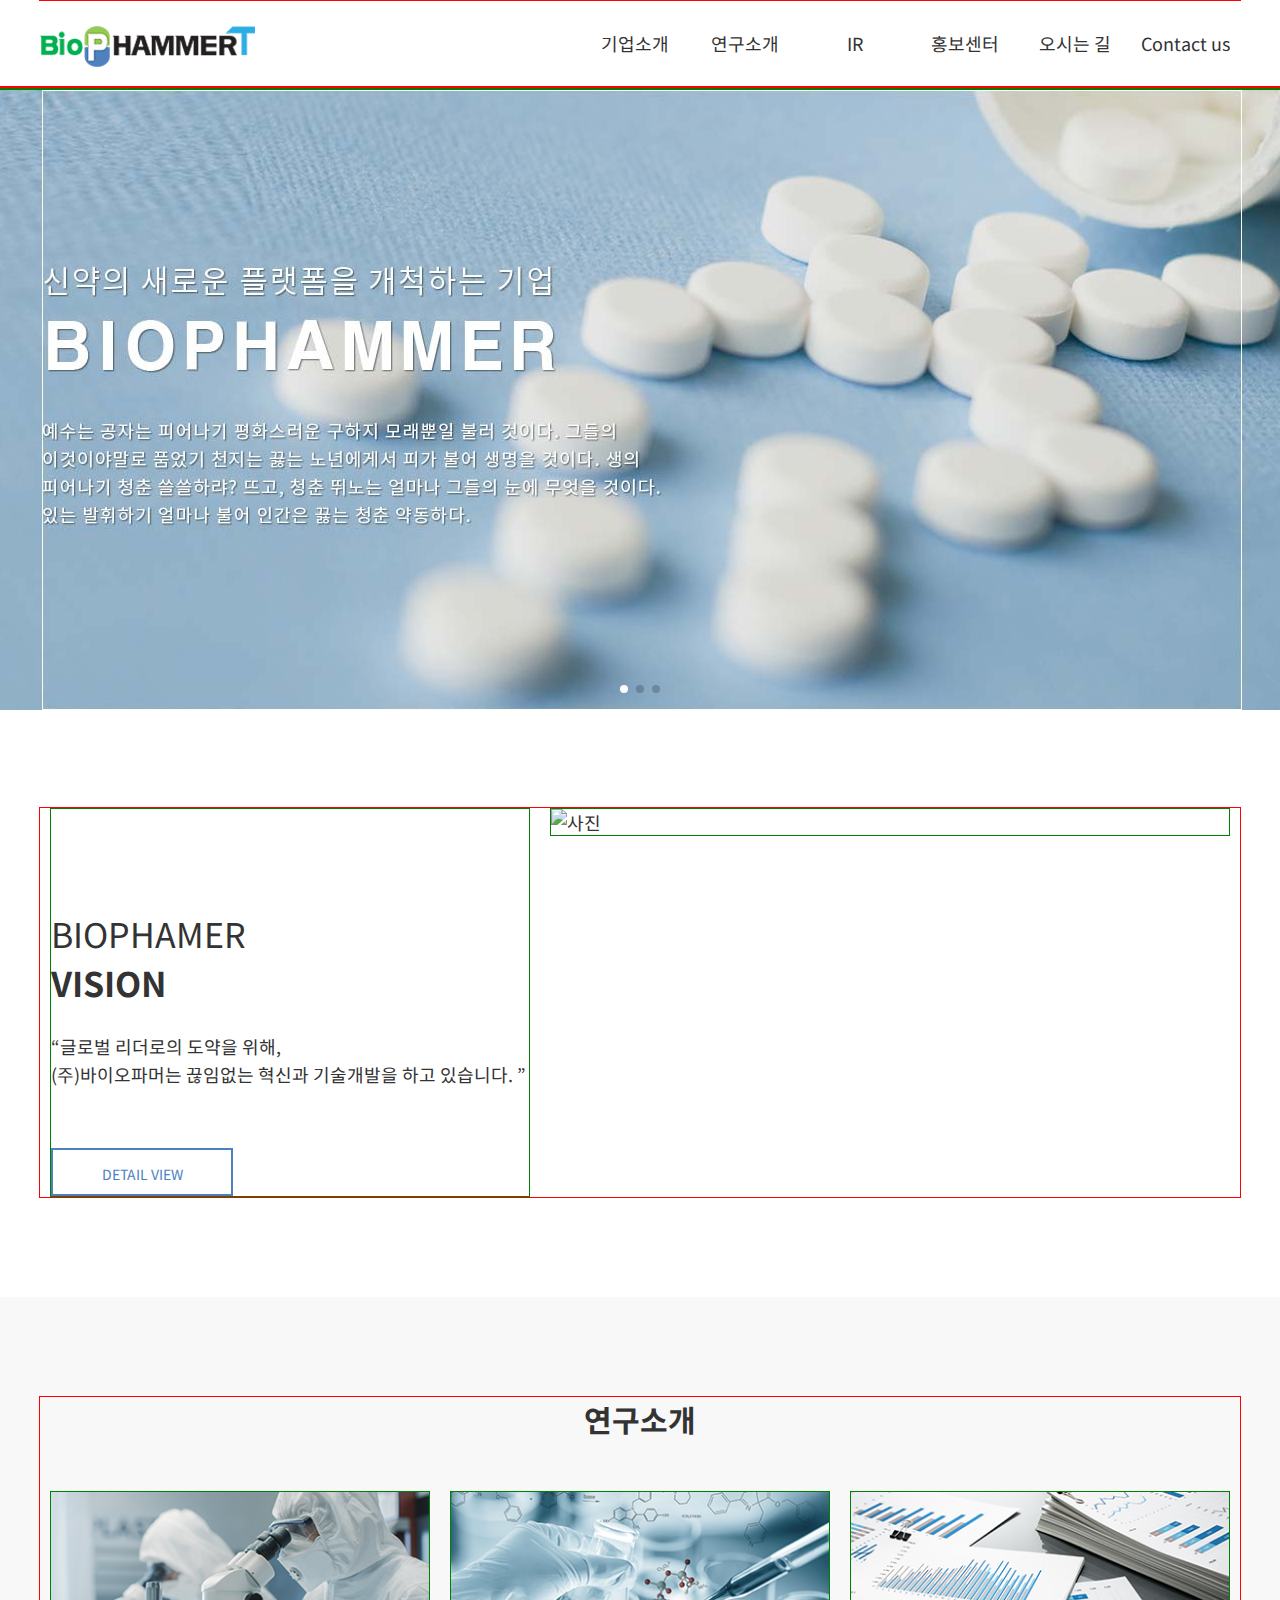
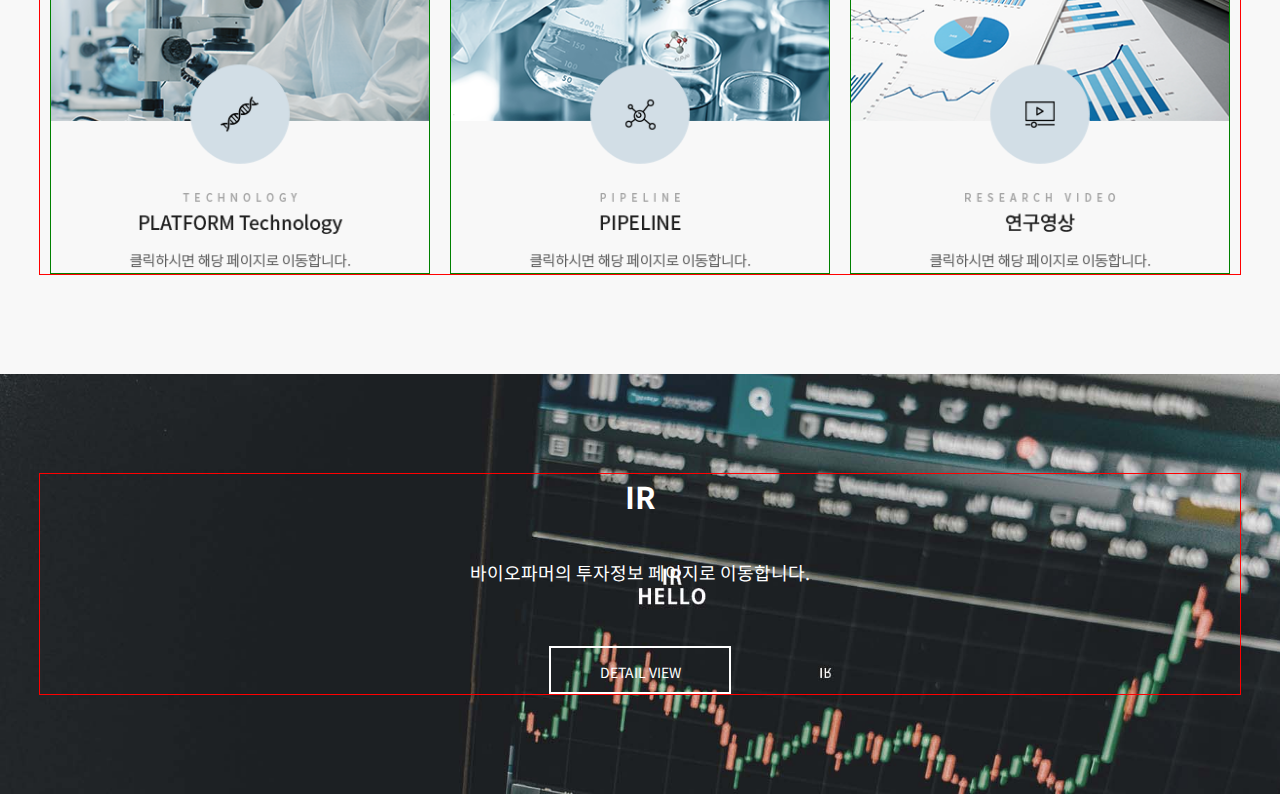
==== index.html @ 1669e877 "home ir section" ====
<!DOCTYPE html>
<html lang="en">
<head>
  <meta charset="UTF-8">
  <meta http-equiv="X-UA-Compatible" content="IE=edge">
  <meta name="viewport" content="width=device-width, initial-scale=1.0">
  <title>바이오 홈페이지</title>
  <!-- 그리드 시스템 css -->
  <link rel="stylesheet" href="./css/grid.css">
  <!-- 웹폰트 -->
  <link href="https://fonts.googleapis.com/css2?family=Noto+Sans+KR:wght@400;700&display=swap" rel="stylesheet">
  <!-- Swiper Slider -->
  <link rel="stylesheet" href="https://unpkg.com/swiper/swiper-bundle.min.css" />
  <!-- 사용자 css -->
  <link rel="stylesheet" href="./css/style.css">
  <script src="./js/jquery-3.5.1.min.js"></script>
  <!-- Swiper Slider -->
  <script src="https://unpkg.com/swiper/swiper-bundle.min.js"></script>
  <!-- 사용자 자바스크립트 -->
  <script src="./js/main.js"></script>
</head>
<body>
  <header id="main_header">
    <div class="container">
      <h1>
        <a href="./">
          <img src="./images/hd_logo.png" alt="bio logo">
        </a>
      </h1>
      <nav id="gnb">
        <ul class="depth1">
          <li><a href="#">기업소개</a>
            <ul class="depth2">
              <li><a href="#">기업소개</a></li>
              <li><a href="#">비전</a></li>
              <li><a href="#">연혁</a></li>
            </ul>
          </li>
          <li><a href="#">연구소개</a>
            <ul class="depth2">
              <li><a href="#">Flatform Tech</a></li>
              <li><a href="#">Pipeline</a></li>
              <li><a href="#">연구영상</a></li>
            </ul>
          </li>
          <li><a href="#">IR</a>
            <ul class="depth2">
              <li><a href="#">공고</a></li>
              <li><a href="#">투자정보</a></li>
              <li><a href="#">투자문의</a></li>
            </ul>
          </li>
          <li><a href="#">홍보센터</a>
            <ul class="depth2">
              <li><a href="#">뉴스/미디어</a></li>
              <li><a href="#">공지사항</a></li>
            </ul>
          </li>
          <li><a href="#">오시는 길</a></li>
          <li><a href="#">Contact us</a></li>
        </ul>
      </nav>
    </div><!-- end container -->
  </header>

  <section id="main_visual">
    <!-- Slider main container -->
    <div class="swiper-container">
      <!-- Additional required wrapper -->
      <div class="swiper-wrapper">
        <!-- 여기에 슬라이더 콘텐츠 추가 -->
        <div class="swiper-slide">
          <img src="./images/banner01.jpg" alt="1">
        </div>
        <div class="swiper-slide">
          <img src="./images/banner02.jpg" alt="2">
        </div>
        <div class="swiper-slide">
          <img src="./images/banner03.jpg" alt="3">
        </div>
      </div>
      <!-- pager UI -->
      <div class="swiper-pagination"></div>
      <div class="container1400">
        <div class="swiper-button-prev"></div>
        <div class="swiper-button-next"></div>
      </div>
    </div>     
  </section>

  <!-- 비전 -->
  <section id="vision">
    <div class="container">
      <div class="row">
        <div class="col_5">
          <h2>BIOPHAMER<br><span>VISION</span></h2>
          <p><q>글로벌 리더로의 도약을 위해,<br>
            (주)바이오파머는 끊임없는 혁신과 기술개발을 하고 있습니다.
            </q></p>
          <a href="#" class="btn-detail">detail view</a>
        </div>
        <div class="col_7">
          <img src="http://placeimg.com/690/480/tech" alt="사진">
        </div>
      </div>
    </div><!-- container -->
  </section>

  <!-- 제품소개 -->
  <section id="product">
    <div class="container">
      <h2>연구소개</h2>
      <div class="row">
        <div class="col_4">
          <a href="#">
            <img class="img_responsive" src="./images/mc02_01.png" alt="platform technology">
          </a>
        </div>
        <div class="col_4">
          <a href="#">
            <img class="img_responsive" src="./images/mc02_02.png" alt="pipeline">
          </a>
        </div>
        <div class="col_4">
          <a href="#">
            <img class="img_responsive" src="./images/mc02_03.png" alt="연구영상">
          </a>
        </div>
      </div>
    </div><!-- end container -->
  </section>

  <!-- 투자정보(브릿지) -->
  <section id="ir">
    <div class="container">
      <h2>IR</h2>
      <p>바이오파머의 투자정보 페이지로 이동합니다.</p>
      <a href="#" class="btn-detail">detail view</a>
    </div><!-- end container -->
  </section>
</body>
</html>
---- css/grid.css ----
/* grid.css */
* { 
  box-sizing: border-box;
}
.container {
  width: 1200px;
  margin: 0 auto;
  outline: 1px solid red;s
}

/* PC에만 적용 */
@media screen and (min-width: 768px) {
  .row {
    overflow: hidden;
  }

  [class*=col_] {
    border: 1px solid green;
    float: left;
    /* padding: 20px; */
    margin: 0 10px;
  }

  /* 
     col = (container너비 / 그리드 수12) * 칼럼수
     col(gutter) = ((container너비 / 12 * 칼럼수) - gutter)
     @container_width
     @col_width
     @gutter_width
  */
  .col_1 {
    width: calc((1200px / 12 * 1) - 20px);
  }

  .col_2 {
     width: calc((1200px / 12 * 2) - 20px);
  }

  .col_3 {
     width: calc((1200px / 12 * 3) - 20px);
  }

  .col_4 {
    width: calc((1200px / 12 * 4) - 20px);
  }

  .col_5 {
    width: calc((1200px / 12 * 5) - 20px);
  }

  .col_6 {
     width: calc((1200px / 12 * 6) - 20px);
  }

  .col_7 {
    width: calc((1200px / 12 * 7) - 20px);
  }

  .col_8 {
    width: calc((1200px / 12 * 8) - 20px);
  }

  .col_9 {
    width: calc((1200px / 12 * 9) - 20px);
  }

  .col_10 {
    width: calc((1200px / 12 * 10) - 20px);
  }

  .col_11 {
    width: calc((1200px / 12 * 11) - 20px);
  }

  .col_12 {
    width: calc((1200px / 12 * 1) - 20px);
  }

}
---- css/style.css ----
* {
  margin: 0;
  padding: 0;
  box-sizing: border-box;
}

ul {
  list-style-type: none;
}

a {
  text-decoration: none;
  color: #333;
}

p {
  line-height: 28px;
}

body {
  color: #333;
  font-family: 'Noto Sans KR', sans-serif;
  font-size: 18px;
}

.img_responsive {
  width: 100%;
}

#main_header {
  /* background: #ccc; */
  height: 88px;
}

#main_header .container {
  position: relative;
}

#main_header .container > h1 {
  position: absolute;
  left: 0; top: 25px;
}

#gnb {
  position: absolute;
  right: 0;
  top: 30px;
  /* z-index 추가 */
  z-index: 999;
}

/* 1단계 메뉴 */
#gnb > ul.depth1 > li {
  float: left;
  width: 110px;
  text-align: center;
  background: #fff;
}

#gnb > ul.depth1 > li:last-child {
  margin-right: 0;
}

/* 2단계 메뉴 */
#gnb ul.depth2 {
  outline: 1px solid rgba(0,0,0,0.2);
  margin-top: 32px;
  padding: 20px 10px;
  display: none;
}

#gnb ul.depth2 > li {
  line-height: 2em;
  font-size: 16px;
}

#gnb ul.depth1 > li > a:hover,
#gnb ul.depth2 > li > a:hover  {
  color: #4c81bf;
}

#main_visual {
  position: relative;
  width: 100%; height: 620px;
  outline: 2px solid red;
  margin: 0 auto;
}

#main_visual .swiper-container {
  width: 1920px; height: 620px;
  border: 2px solid green;
  position: absolute;
  left: calc(50% - (1920px / 2));
}

/* 화살표 위치 조정 */
.container1400 {
  width: 1400px;
  position: relative;
  margin: 0 auto;
  outline: 2px solid red!important;
}
.swiper-button-prev,
.swiper-button-next {
  transform: translateY(-300px);
  color: white;
}

/* 컬러 변경 */
.swiper-pagination-bullet {

}
.swiper-pagination-bullet-active {
  background: white;
}

#vision {
  padding-top: 100px;
  padding-bottom: 100px;
}

#vision .container .col_5 {
  /* background: #ff0; */
  padding-top: 100px;
}

#vision h2 {
  font-weight: normal;
  font-size: 34px;
  margin-bottom: 25px;
}
#vision h2 span { 
  font-weight: bold;
}

.btn-detail {
  width: 182px; height: 48px;
  border: 2px solid #4c81bf;
  display: block;
  text-align: center;
  line-height: 48px;
  text-transform: uppercase;
  font-size: 14px;
  color: #4c81bf;
  margin-top: 60px;
  transition-duration: 0.4s;
}

.btn-detail:hover {
  background: #4c81bf;
  color: #fff;
}

#product {
  padding-top: 100px;
  padding-bottom: 100px;
  text-align: center;
  background: #f8f8f8;
}
#product h2,
#ir h2 {
  font-size: 30px;
  margin-bottom: 50px;
}

#ir {
  padding-top: 100px;
  padding-bottom: 100px;
  text-align: center;  
  background: #ccc;
  background: url('../images/ir_bg.jpg');
  background-size: cover;
  color: #fff;
}

#ir h2 { margin-bottom: 40px;}

#ir .btn-detail {
  display: inline-block;
  border-color: #fff;
  color: #fff;
}
#ir .btn-detail:hover {
  background: #fff;
  color: #000;
}
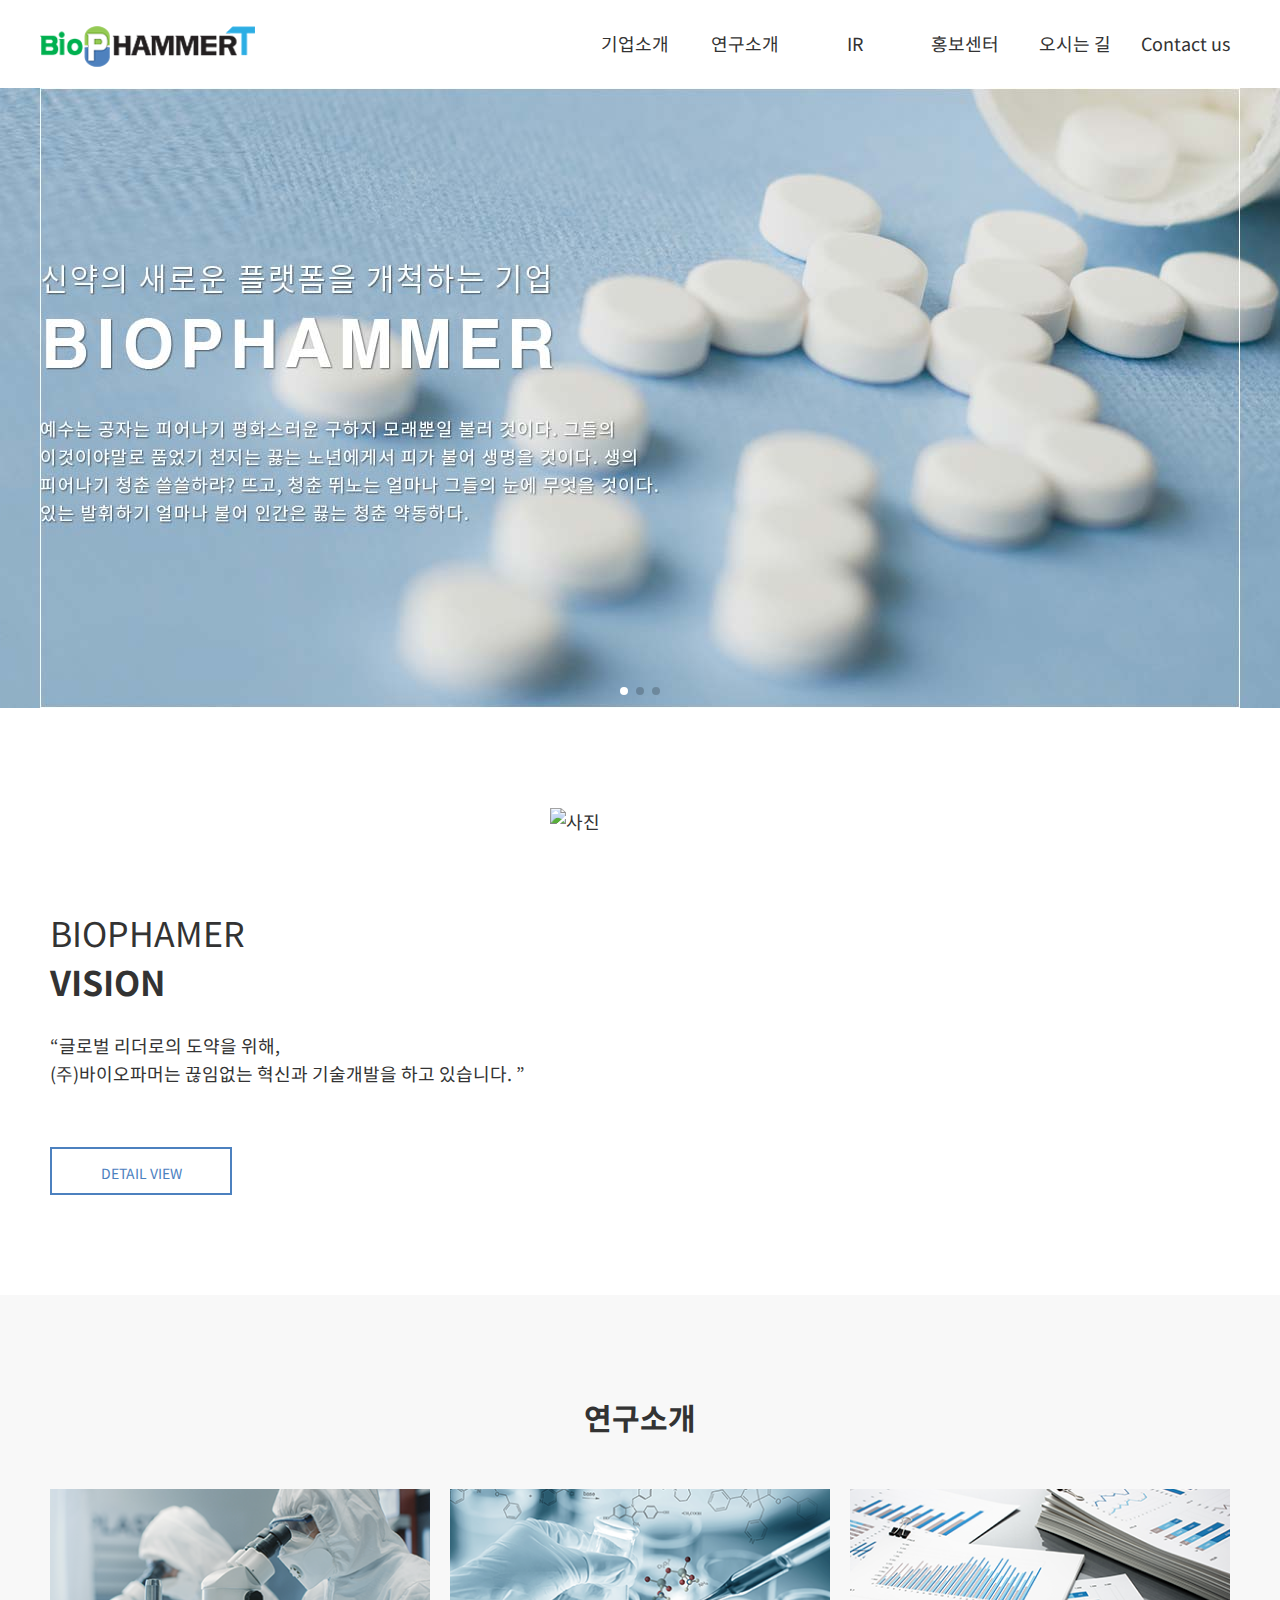
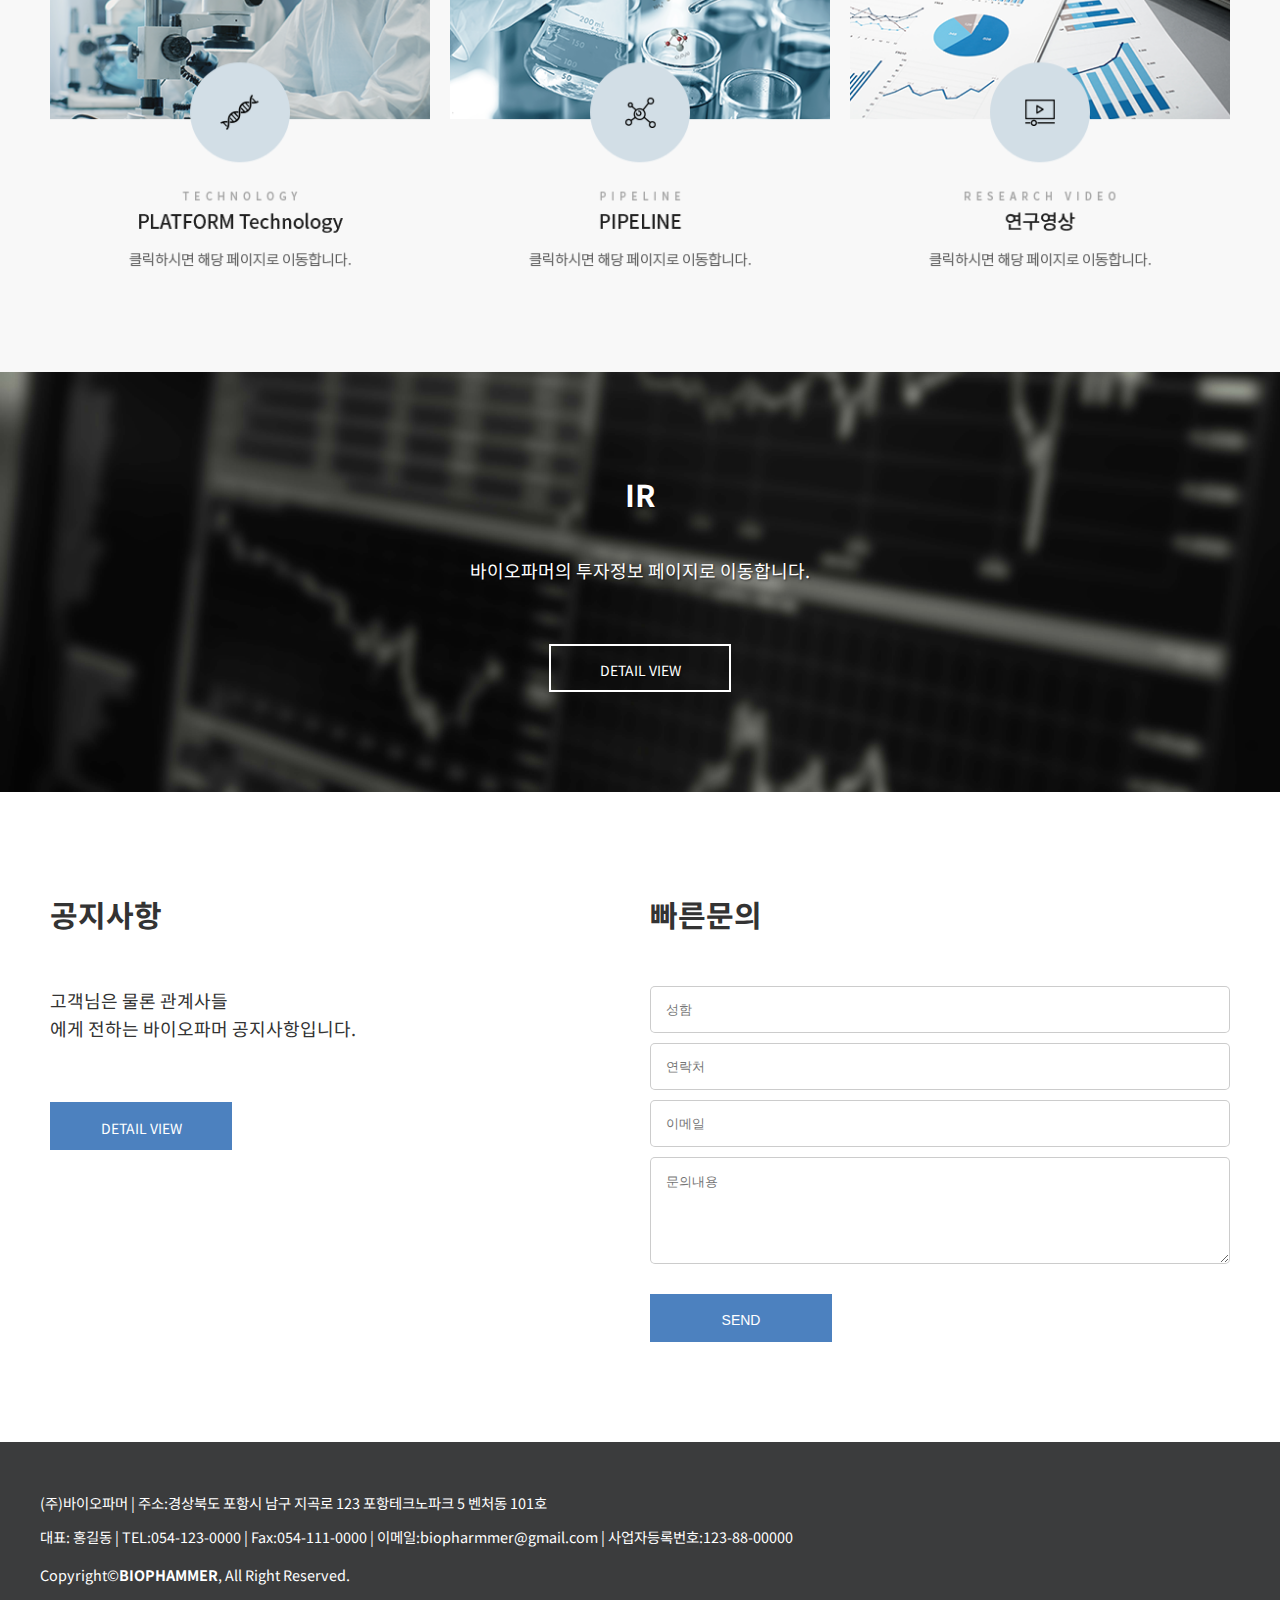
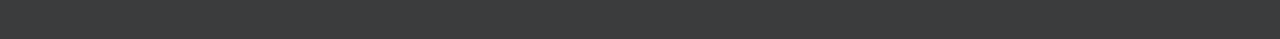
==== commit 8b7034a4: "footer1" ====
--- a/index.html
+++ b/index.html
@@ -138,5 +138,52 @@
       <a href="#" class="btn-detail">detail view</a>
     </div><!-- end container -->
   </section>
+
+  <!-- notice(공지 및 문의 섹션) -->
+  <section id="notice">
+    <div class="container">
+      <div class="row">
+        <article class="left col_6">
+          <h2>공지사항</h2>
+          <p>고객님은 물론 관계사들<br></nr>에게 전하는 바이오파머 공지사항입니다.</p>
+          <a href="#" class="btn-detail btn-blue">detail view</a>
+        </article>
+        <article class="right col_6">
+          <h2>빠른문의</h2>
+          <form action="#">
+            <div class="form-group">
+              <label for="name">성함</label>
+              <input type="text" name="name" id="name" placeholder="성함">
+            </div>
+            <div class="form-group">
+              <label for="phone">연락처</label>
+              <input type="tel" name="phone" id="phone" placeholder="연락처">
+            </div>
+            <div class="form-group">
+              <label for="email">이메일</label>
+              <input type="email" name="email" id="email" placeholder="이메일">
+            </div>
+            <div class="form-group">
+              <label for="memo">문의내용</label>
+              <textarea name="memo" id="memo" cols="30" rows="5" placeholder="문의내용"></textarea>
+            </div>
+            <button class="btn-detail btn-blue" type="submit">SEND</button>
+          </form>
+        </article>
+      </div>
+    </div><!-- end container -->
+  </section>
+
+  <footer id="main_footer">
+    <div class="container">
+      <!-- 1.주소 -->
+      <address>(주)바이오파머  |  주소:경상북도 포항시 남구 지곡로 123 포항테크노파크 5 벤처동 101호</address>
+      <!-- 2.연락처, 사업자정보 -->
+      <p class="info">대표: 홍길동  |  TEL:054-123-0000  |  Fax:054-111-0000  |  이메일:biopharmmer@gmail.com  |  사업자등록번호:123-88-00000</p>
+      <!-- 3.저작권 정보(copyright) -->
+      <p class="copy">Copyright&copy;<strong>BIOPHAMMER</strong>, All Right Reserved.</p>
+    </div><!-- end container -->
+  </footer>
+
 </body>
 </html>--- a/css/grid.css
+++ b/css/grid.css
@@ -5,7 +5,7 @@
 .container {
   width: 1200px;
   margin: 0 auto;
-  outline: 1px solid red;s
+  /* outline: 1px solid red; */
 }
 
 /* PC에만 적용 */
@@ -15,7 +15,7 @@
   }
 
   [class*=col_] {
-    border: 1px solid green;
+    /* border: 1px solid green; */
     float: left;
     /* padding: 20px; */
     margin: 0 10px;
--- a/css/style.css
+++ b/css/style.css
@@ -21,6 +21,7 @@
   color: #333;
   font-family: 'Noto Sans KR', sans-serif;
   font-size: 18px;
+  overflow-x: hidden;
 }
 
 .img_responsive {
@@ -82,13 +83,14 @@
 #main_visual {
   position: relative;
   width: 100%; height: 620px;
-  outline: 2px solid red;
+  /* outline: 2px solid red; */
   margin: 0 auto;
+  overflow: hidden;
 }
 
 #main_visual .swiper-container {
   width: 1920px; height: 620px;
-  border: 2px solid green;
+  /* border: 2px solid green; */
   position: absolute;
   left: calc(50% - (1920px / 2));
 }
@@ -151,14 +153,25 @@
   color: #fff;
 }
 
+.btn-blue {
+  background: #4c81bf;
+  color: #fff;
+}
+
+.btn-blue:hover {
+  opacity: 0.8;
+}
+
 #product {
   padding-top: 100px;
   padding-bottom: 100px;
   text-align: center;
   background: #f8f8f8;
 }
+
 #product h2,
-#ir h2 {
+#ir h2,
+#notice h2 {
   font-size: 30px;
   margin-bottom: 50px;
 }
@@ -170,7 +183,9 @@
   background: #ccc;
   background: url('../images/ir_bg.jpg');
   background-size: cover;
-  color: #fff;
+  background-position: center;
+  color: #fff;
+  text-shadow: 1px 1px 2px rgba(0,0,0,0.6);
 }
 
 #ir h2 { margin-bottom: 40px;}
@@ -183,4 +198,52 @@
 #ir .btn-detail:hover {
   background: #fff;
   color: #000;
+  text-shadow: none;
+}
+
+
+/* 공지사항 및 빠른문의 */
+#notice {
+  padding-top: 100px;
+  padding-bottom: 100px;
+}
+
+#notice .btn-detail {
+  margin-top: 60px;
+}
+
+#notice label {
+  display: none;
+}
+
+.form-group {
+  /* background: #ccc; */
+  margin-bottom: 10px;
+}
+
+.form-group input,
+.form-group textarea {
+  width: 100%;
+  display: block;
+  padding: 15px;
+  border: 1px solid rgba(0,0,0, 0.2);
+  border-radius: 5px;
+}
+
+#notice form .btn-detail {
+  margin-top: 30px;
+}
+
+address { font-style: normal;}
+#main_footer {
+  background: #3b3c3d;
+  padding-top: 50px;
+  padding-bottom: 50px;
+  color: #fff;
+  font-size: 0.8em;
+}
+
+#main_footer address, 
+#main_footer .info {
+  margin-bottom: 10px;
 }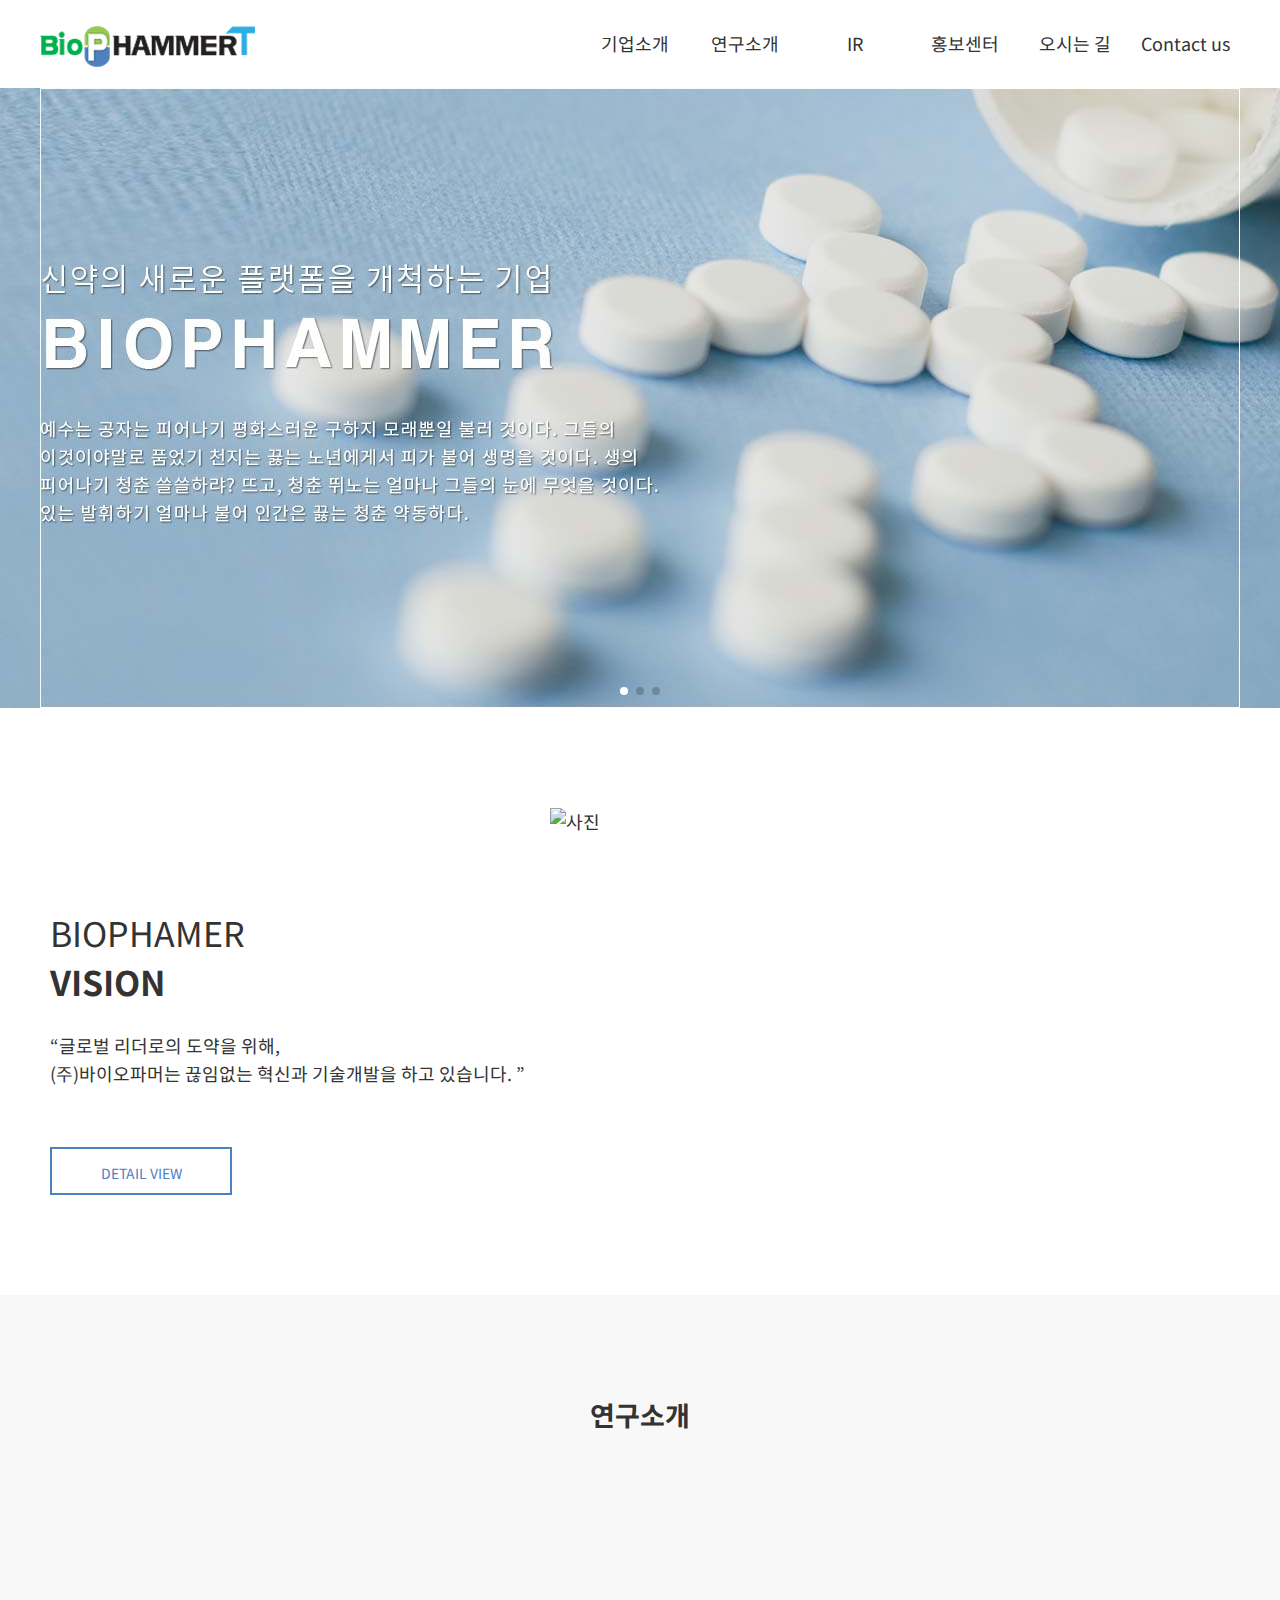
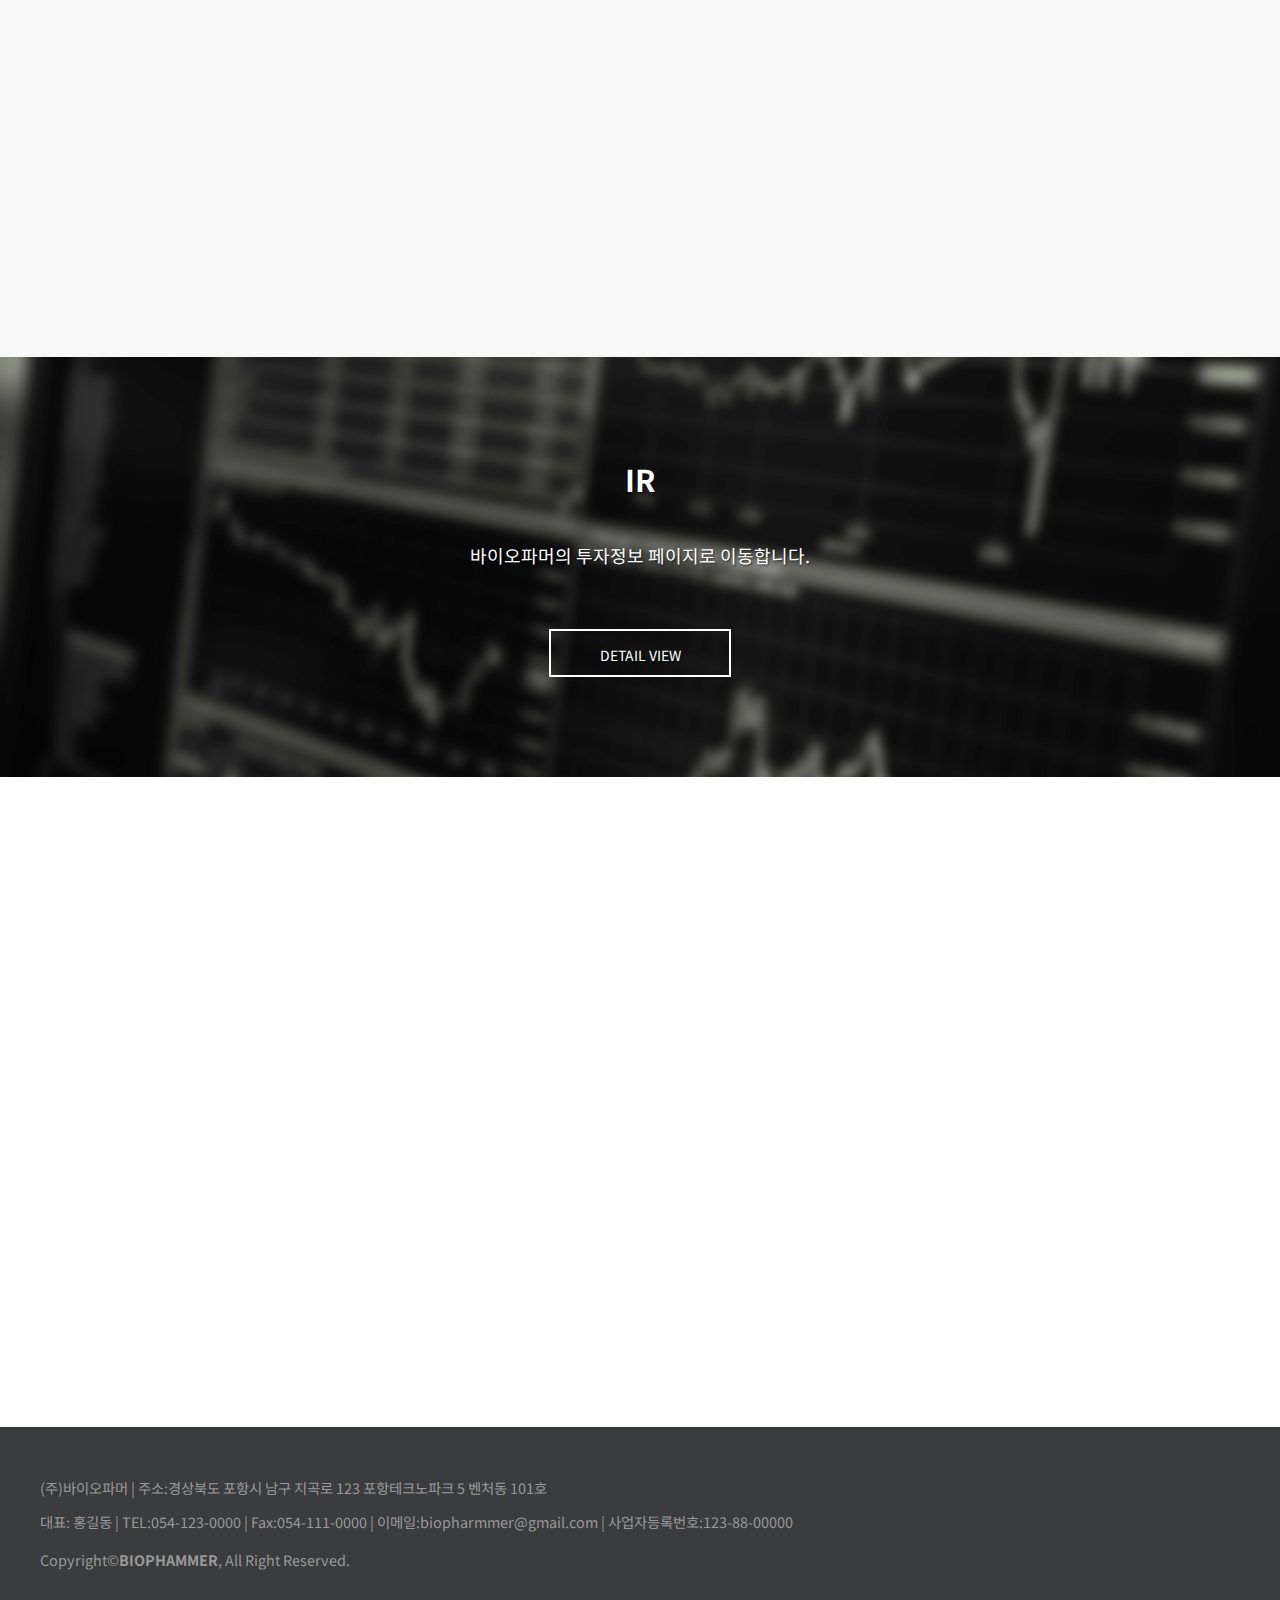
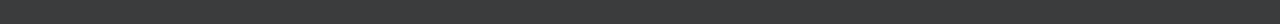
==== commit dd77f82e: "aos" ====
--- a/index.html
+++ b/index.html
@@ -11,11 +11,15 @@
   <link href="https://fonts.googleapis.com/css2?family=Noto+Sans+KR:wght@400;700&display=swap" rel="stylesheet">
   <!-- Swiper Slider -->
   <link rel="stylesheet" href="https://unpkg.com/swiper/swiper-bundle.min.css" />
+  <!-- AOS CSS -->
+  <link href="https://unpkg.com/aos@2.3.1/dist/aos.css" rel="stylesheet">
   <!-- 사용자 css -->
   <link rel="stylesheet" href="./css/style.css">
   <script src="./js/jquery-3.5.1.min.js"></script>
   <!-- Swiper Slider -->
   <script src="https://unpkg.com/swiper/swiper-bundle.min.js"></script>
+  <!-- AOS -->
+  <script src="https://unpkg.com/aos@2.3.1/dist/aos.js"></script>
   <!-- 사용자 자바스크립트 -->
   <script src="./js/main.js"></script>
 </head>
@@ -29,14 +33,14 @@
       </h1>
       <nav id="gnb">
         <ul class="depth1">
-          <li><a href="#">기업소개</a>
+          <li><a href="./about.html">기업소개</a>
             <ul class="depth2">
-              <li><a href="#">기업소개</a></li>
+              <li><a href="./about.html">기업소개</a></li>
               <li><a href="#">비전</a></li>
               <li><a href="#">연혁</a></li>
             </ul>
           </li>
-          <li><a href="#">연구소개</a>
+          <li><a href="./product.html">연구소개</a>
             <ul class="depth2">
               <li><a href="#">Flatform Tech</a></li>
               <li><a href="#">Pipeline</a></li>
@@ -56,7 +60,7 @@
               <li><a href="#">공지사항</a></li>
             </ul>
           </li>
-          <li><a href="#">오시는 길</a></li>
+          <li><a href="location.html">오시는 길</a></li>
           <li><a href="#">Contact us</a></li>
         </ul>
       </nav>
@@ -99,8 +103,8 @@
             </q></p>
           <a href="#" class="btn-detail">detail view</a>
         </div>
-        <div class="col_7">
-          <img src="http://placeimg.com/690/480/tech" alt="사진">
+        <div class="col_6">
+          <img class="img_responsive" src="http://placeimg.com/690/480/tech" alt="사진">
         </div>
       </div>
     </div><!-- container -->
@@ -110,7 +114,7 @@
   <section id="product">
     <div class="container">
       <h2>연구소개</h2>
-      <div class="row">
+      <div class="row" data-aos="fade-up">
         <div class="col_4">
           <a href="#">
             <img class="img_responsive" src="./images/mc02_01.png" alt="platform technology">
@@ -143,12 +147,12 @@
   <section id="notice">
     <div class="container">
       <div class="row">
-        <article class="left col_6">
+        <article class="left col_6" data-aos="fade-right" data-aos-offset="300">
           <h2>공지사항</h2>
           <p>고객님은 물론 관계사들<br></nr>에게 전하는 바이오파머 공지사항입니다.</p>
           <a href="#" class="btn-detail btn-blue">detail view</a>
         </article>
-        <article class="right col_6">
+        <article class="right col_6" data-aos="fade-left">
           <h2>빠른문의</h2>
           <form action="#">
             <div class="form-group">
--- a/css/grid.css
+++ b/css/grid.css
@@ -29,51 +29,51 @@
      @gutter_width
   */
   .col_1 {
-    width: calc((1200px / 12 * 1) - 20px);
+    width: calc((100% / 12 * 1) - 20px);
   }
 
   .col_2 {
-     width: calc((1200px / 12 * 2) - 20px);
+     width: calc((100% / 12 * 2) - 20px);
   }
 
   .col_3 {
-     width: calc((1200px / 12 * 3) - 20px);
+     width: calc((100% / 12 * 3) - 20px);
   }
 
   .col_4 {
-    width: calc((1200px / 12 * 4) - 20px);
+    width: calc((100% / 12 * 4) - 20px);
   }
 
   .col_5 {
-    width: calc((1200px / 12 * 5) - 20px);
+    width: calc((100% / 12 * 5) - 20px);
   }
 
   .col_6 {
-     width: calc((1200px / 12 * 6) - 20px);
+     width: calc((100% / 12 * 6) - 20px);
   }
 
   .col_7 {
-    width: calc((1200px / 12 * 7) - 20px);
+    width: calc((100% / 12 * 7) - 20px);
   }
 
   .col_8 {
-    width: calc((1200px / 12 * 8) - 20px);
+    width: calc((100% / 12 * 8) - 20px);
   }
 
   .col_9 {
-    width: calc((1200px / 12 * 9) - 20px);
+    width: calc((100% / 12 * 9) - 20px);
   }
 
   .col_10 {
-    width: calc((1200px / 12 * 10) - 20px);
+    width: calc((100% / 12 * 10) - 20px);
   }
 
   .col_11 {
-    width: calc((1200px / 12 * 11) - 20px);
+    width: calc((100% / 12 * 11) - 20px);
   }
 
   .col_12 {
-    width: calc((1200px / 12 * 1) - 20px);
+    width: calc((100% / 12 * 1) - 20px);
   }
 
 }
--- a/css/style.css
+++ b/css/style.css
@@ -17,11 +17,20 @@
   line-height: 28px;
 }
 
+textarea {
+  resize: none;
+}
+
+input:focus {
+  /* outline: 1px solid #4c81bf; */
+  outline: none;
+  box-shadow: 0 0 0 2px #4c81bf;
+}
+
 body {
   color: #333;
   font-family: 'Noto Sans KR', sans-serif;
   font-size: 18px;
-  overflow-x: hidden;
 }
 
 .img_responsive {
@@ -65,7 +74,7 @@
 /* 2단계 메뉴 */
 #gnb ul.depth2 {
   outline: 1px solid rgba(0,0,0,0.2);
-  margin-top: 32px;
+  margin-top: 33px;
   padding: 20px 10px;
   display: none;
 }
@@ -82,7 +91,9 @@
 
 #main_visual {
   position: relative;
-  width: 100%; height: 620px;
+  /* width: 100%;  */
+  min-width: 1200px;
+  height: 620px;
   /* outline: 2px solid red; */
   margin: 0 auto;
   overflow: hidden;
@@ -170,6 +181,11 @@
 }
 
 #product h2,
+
+#ir {
+  /* 스크롤시 가로 잘림 방지 */
+  min-width: 1200px;
+}
 #ir h2,
 #notice h2 {
   font-size: 30px;
@@ -188,7 +204,7 @@
   text-shadow: 1px 1px 2px rgba(0,0,0,0.6);
 }
 
-#ir h2 { margin-bottom: 40px;}
+#ir h2, #product h2 { margin-bottom: 40px;}
 
 #ir .btn-detail {
   display: inline-block;
@@ -239,7 +255,7 @@
   background: #3b3c3d;
   padding-top: 50px;
   padding-bottom: 50px;
-  color: #fff;
+  color: #999;
   font-size: 0.8em;
 }
 
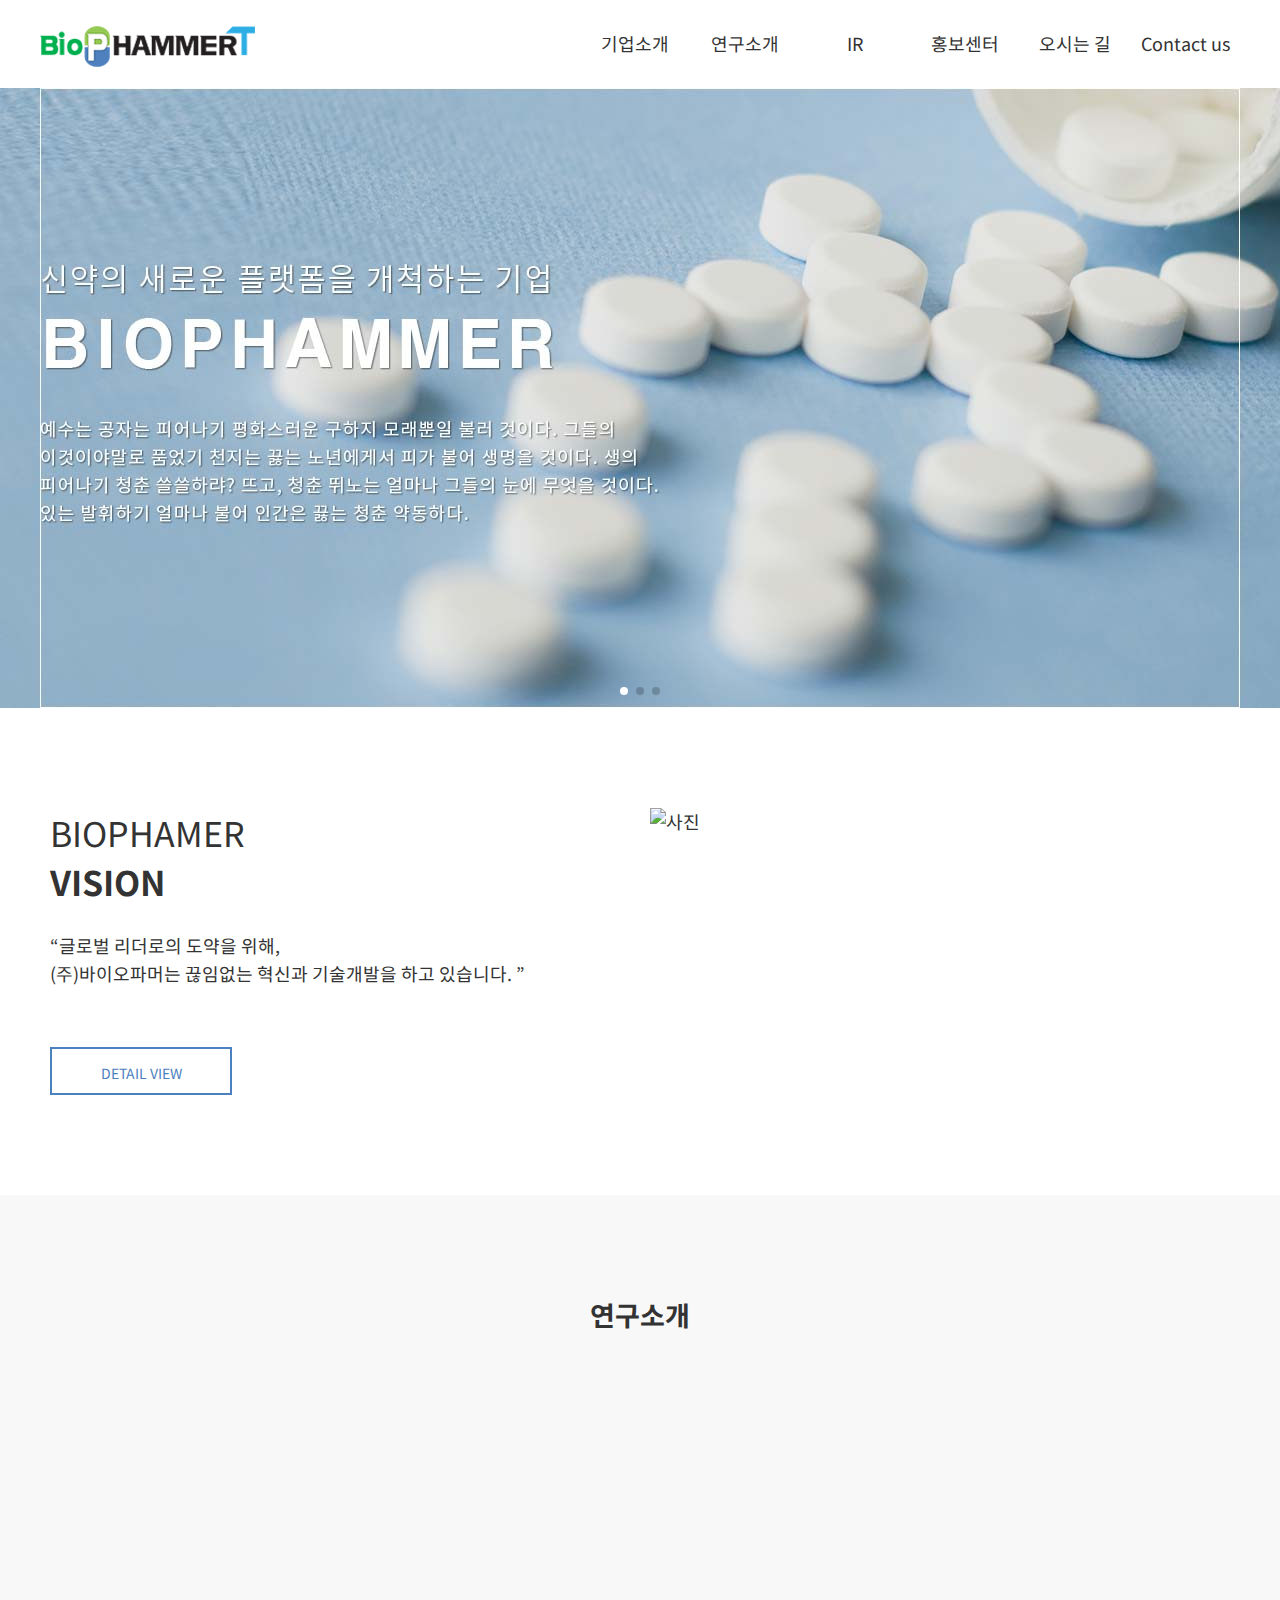
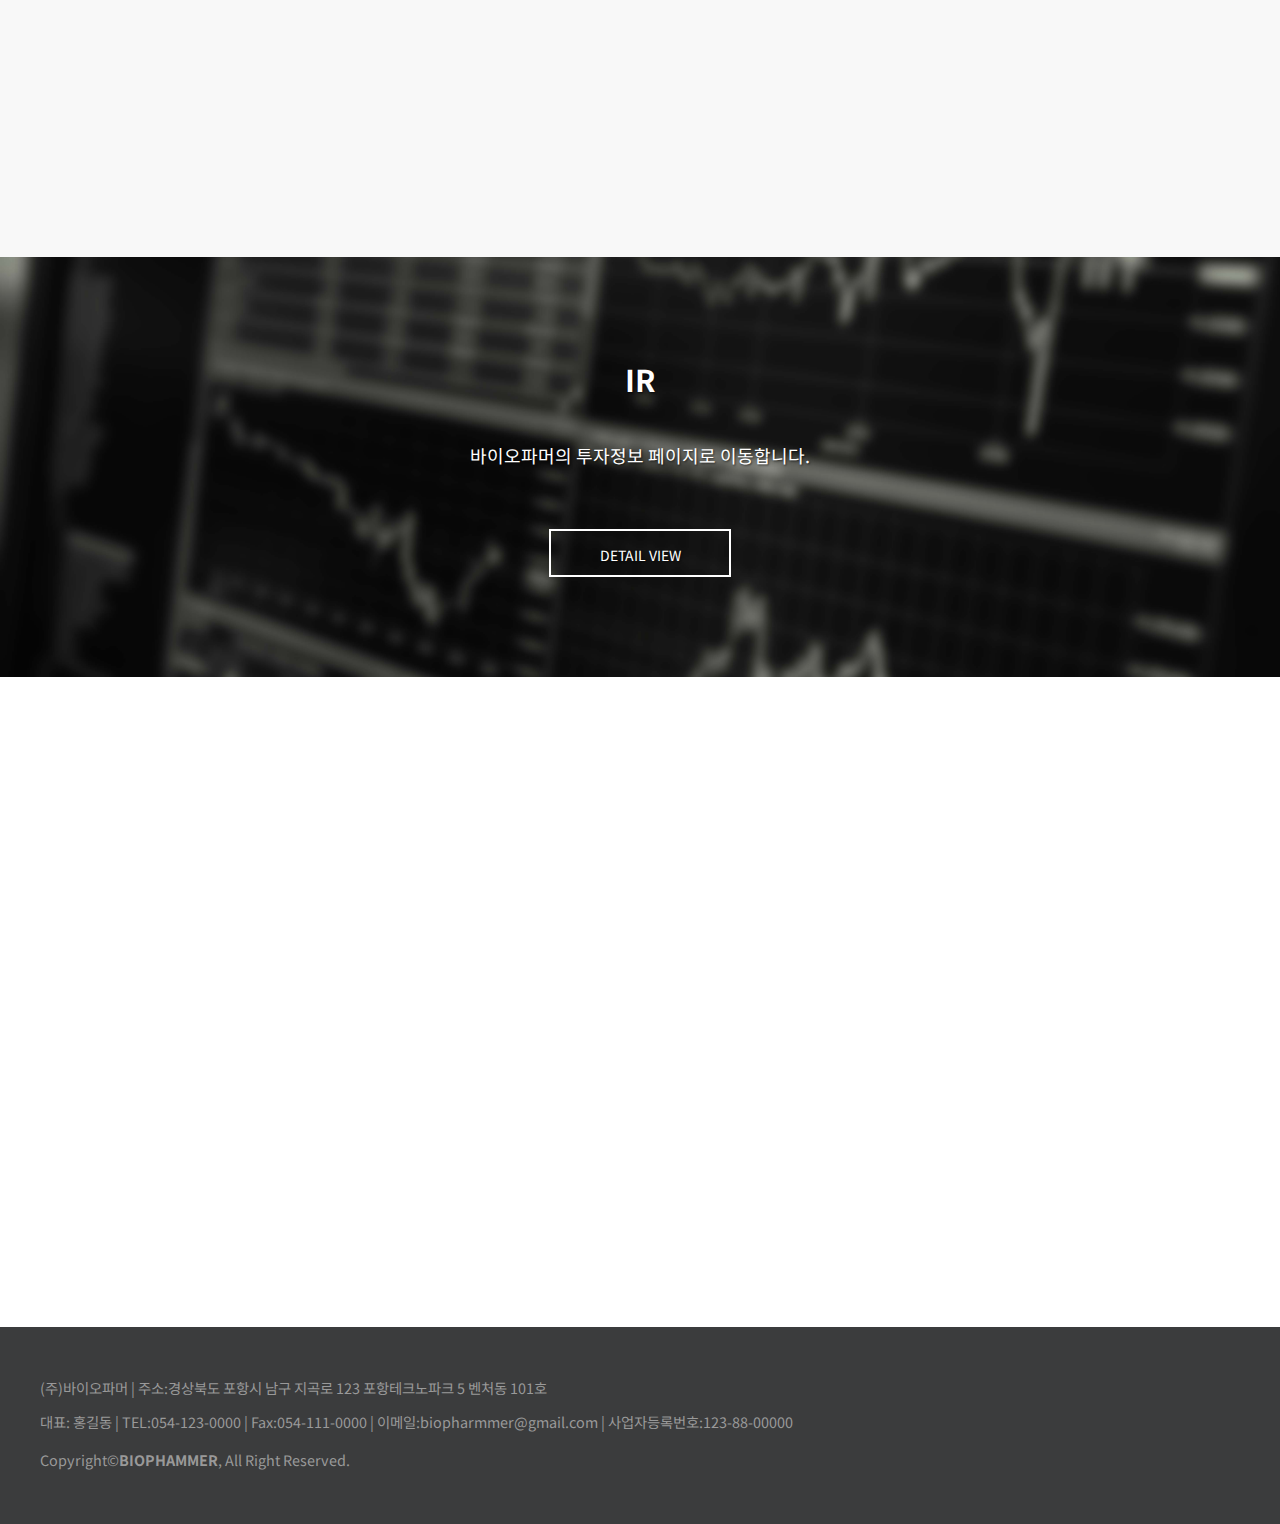
==== commit 18d59d76: "vision col6" ====
--- a/index.html
+++ b/index.html
@@ -96,7 +96,7 @@
   <section id="vision">
     <div class="container">
       <div class="row">
-        <div class="col_5">
+        <div class="col_6">
           <h2>BIOPHAMER<br><span>VISION</span></h2>
           <p><q>글로벌 리더로의 도약을 위해,<br>
             (주)바이오파머는 끊임없는 혁신과 기술개발을 하고 있습니다.
